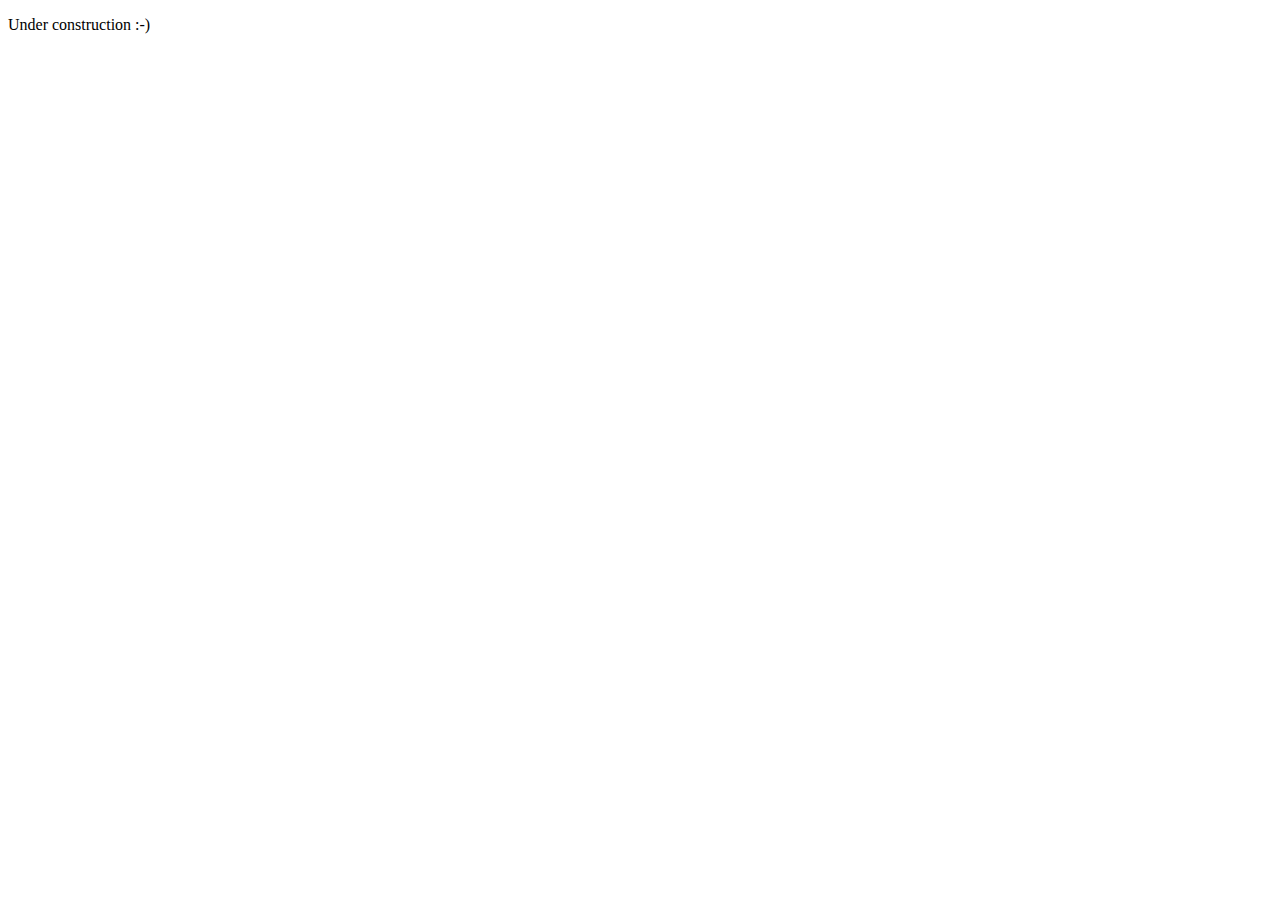
==== index.html @ fe1a8309 "Add construction message" ====
<!DOCTYPE html>
<html lang="en">
<head>
    <meta charset="UTF-8">
    <meta name="viewport" content="width=device-width, initial-scale=1.0">
    <title>Tristan Scott Resume</title>
</head>
<body>
    <p>Under construction :-)</p>
</body>
</html>
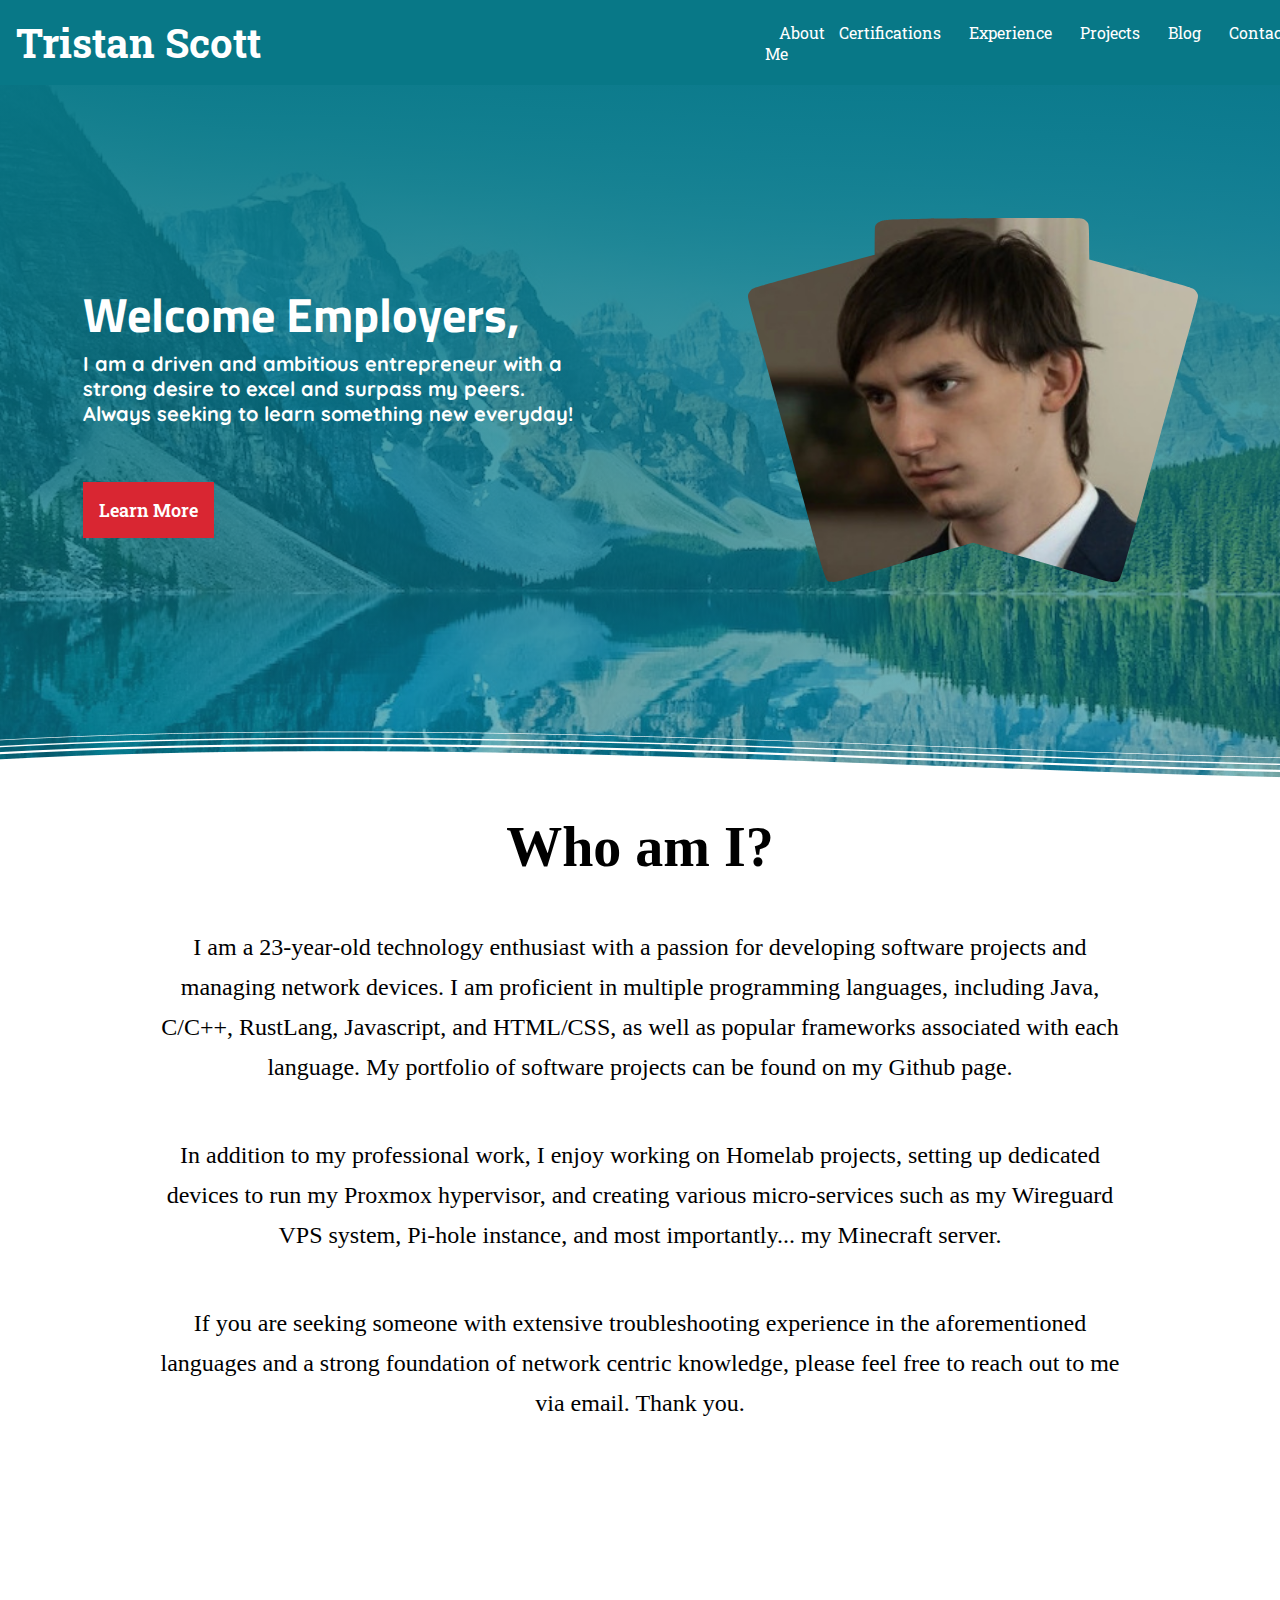
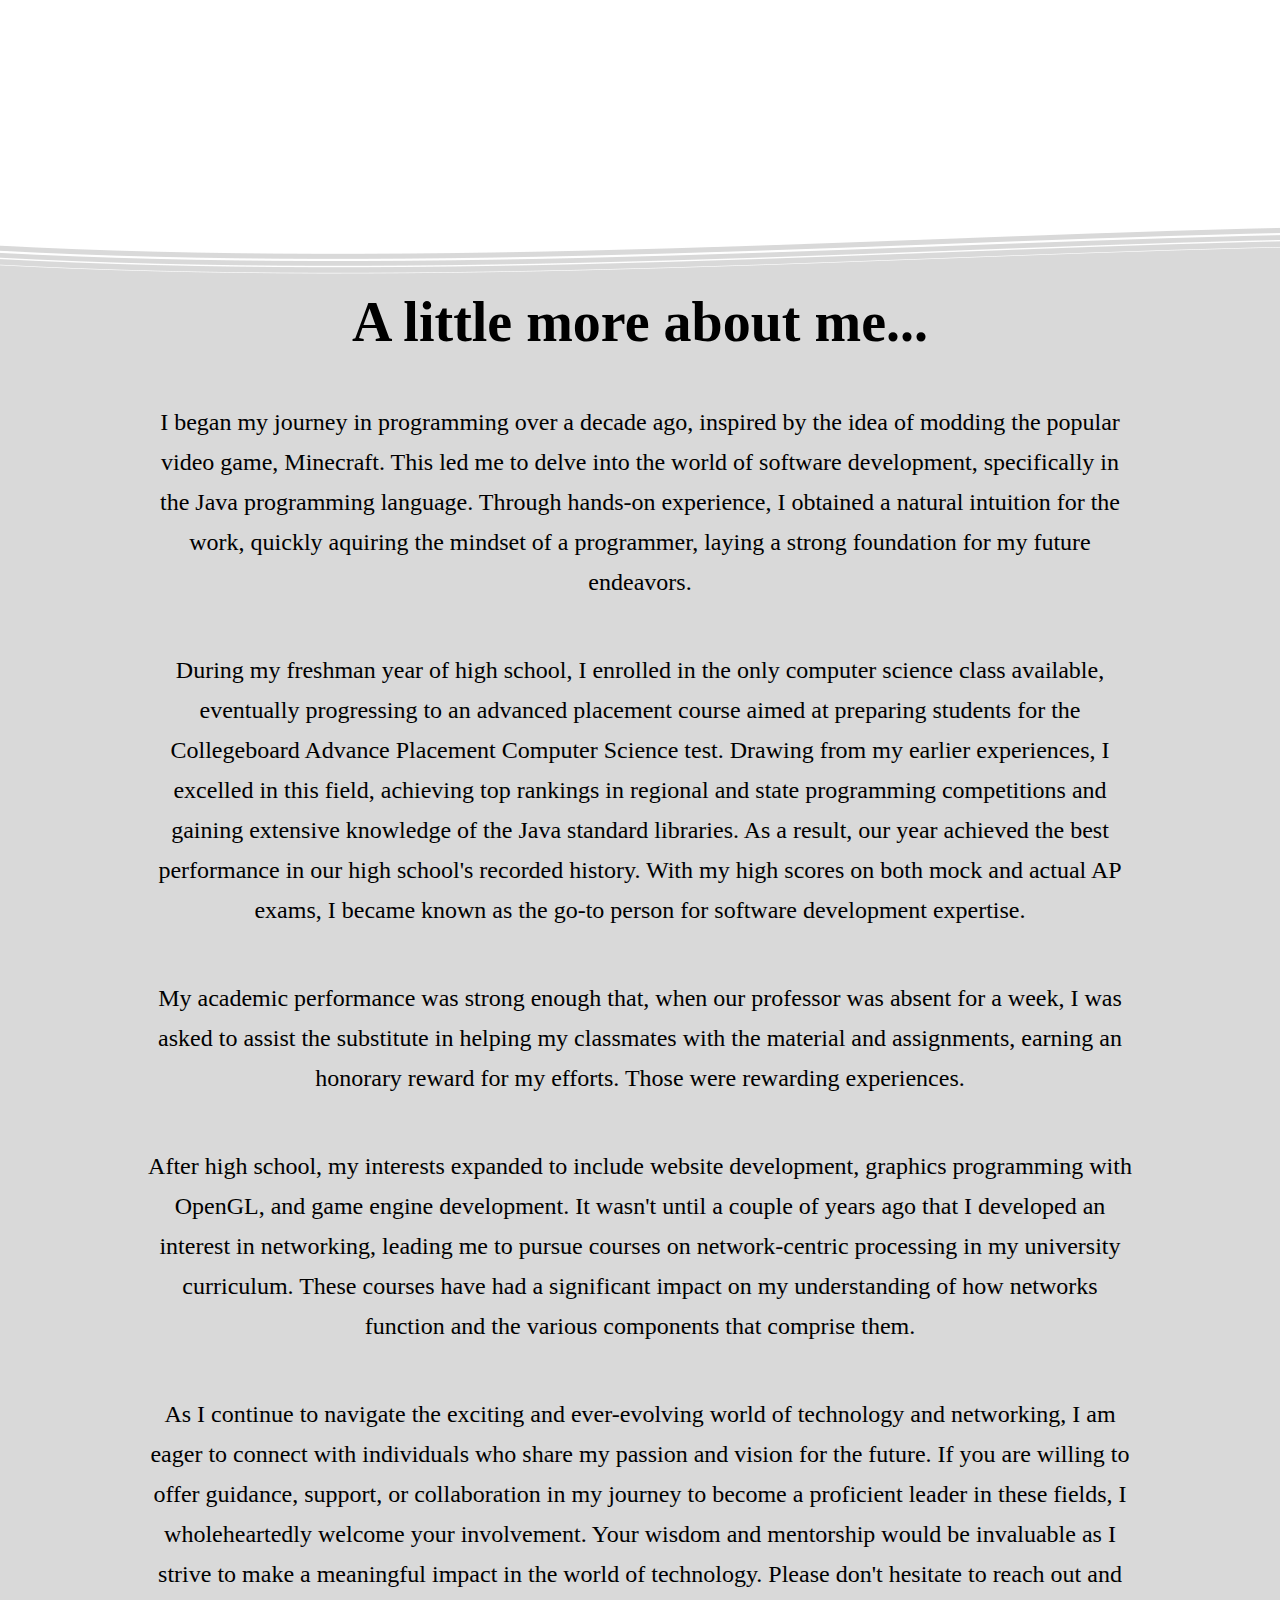
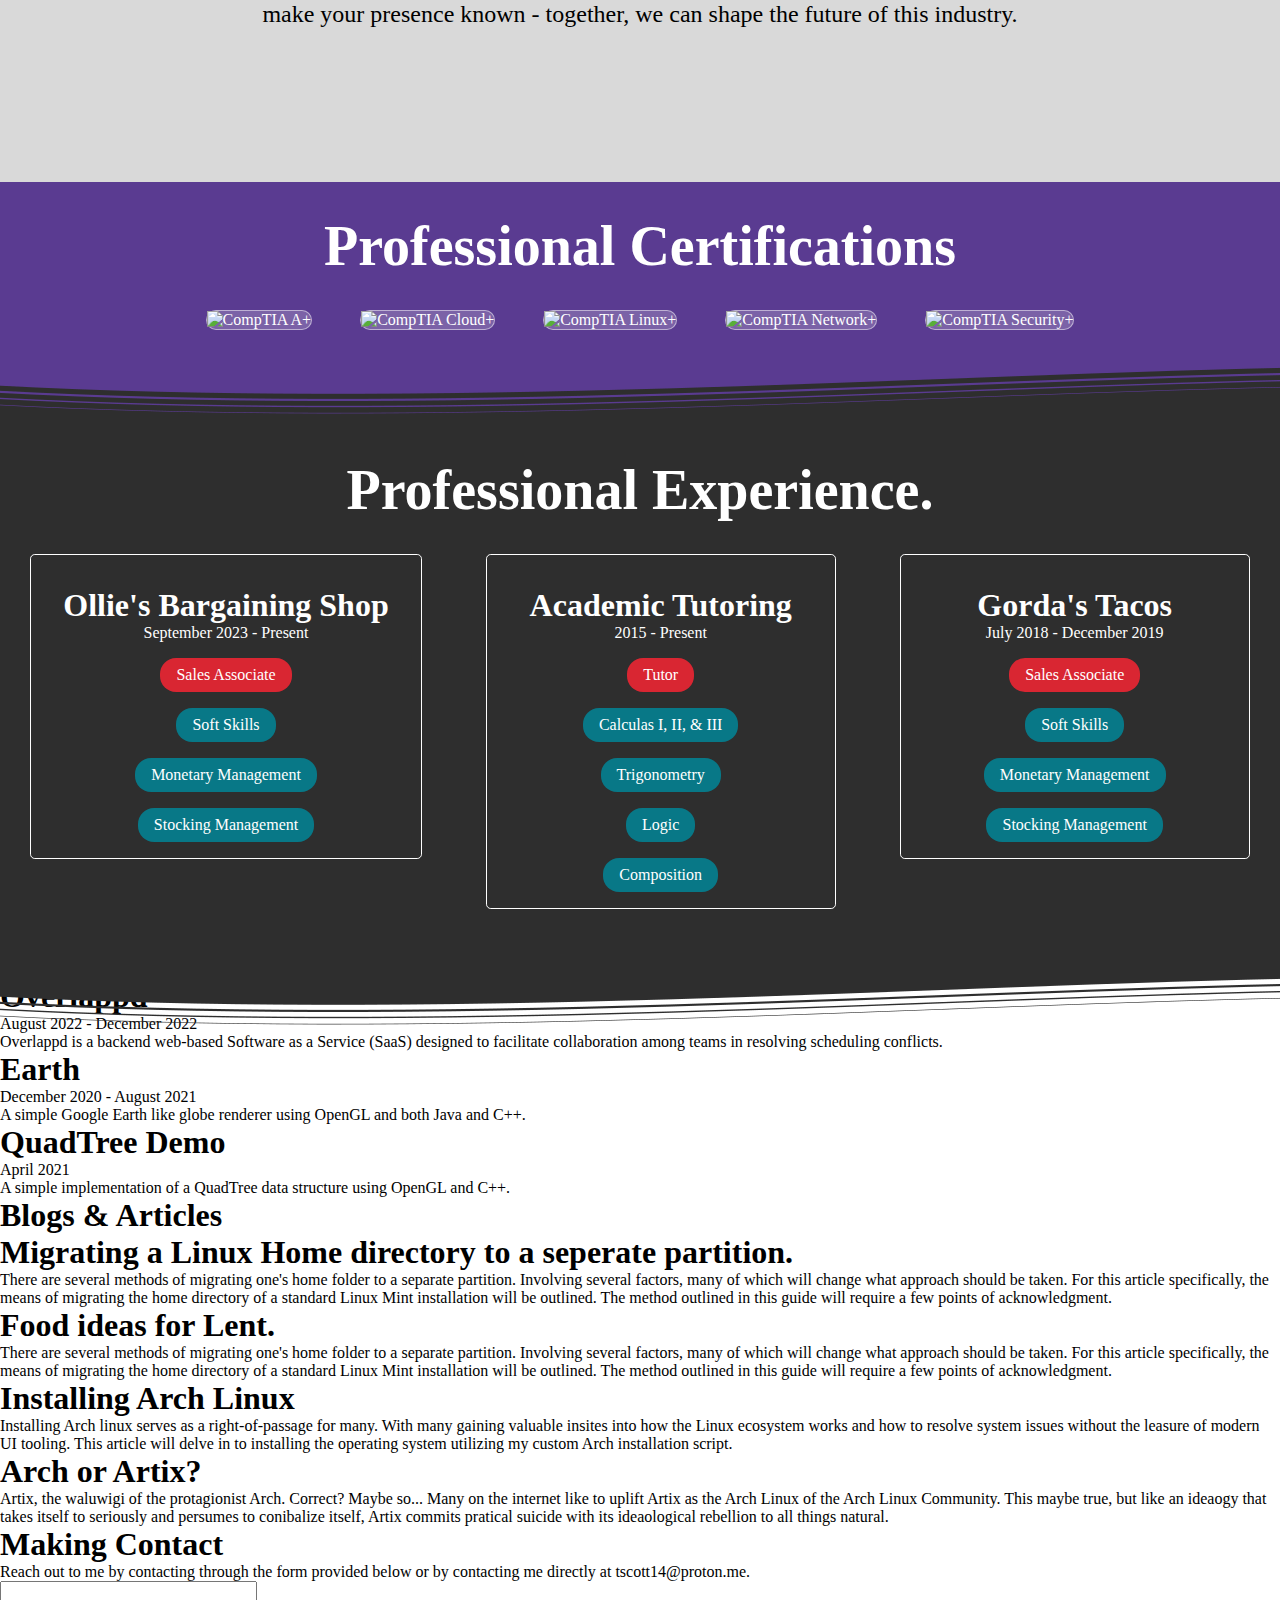
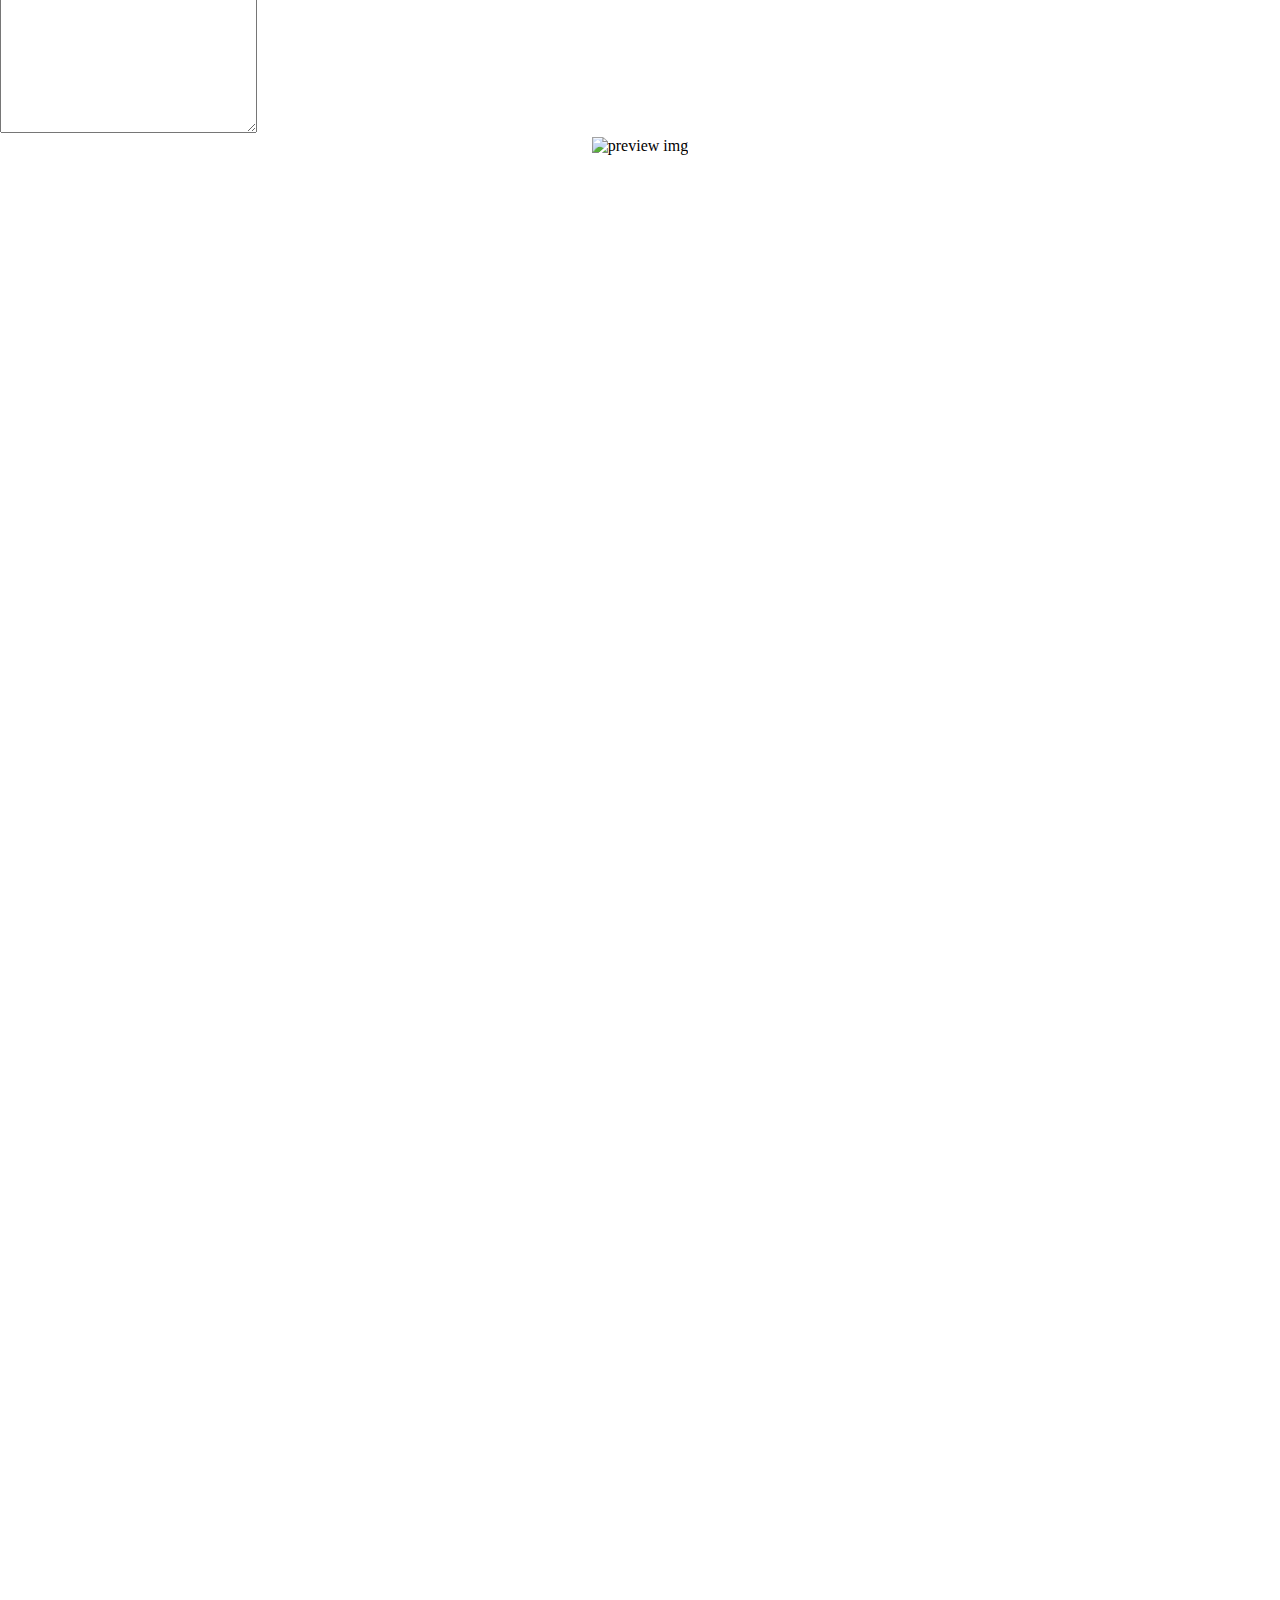
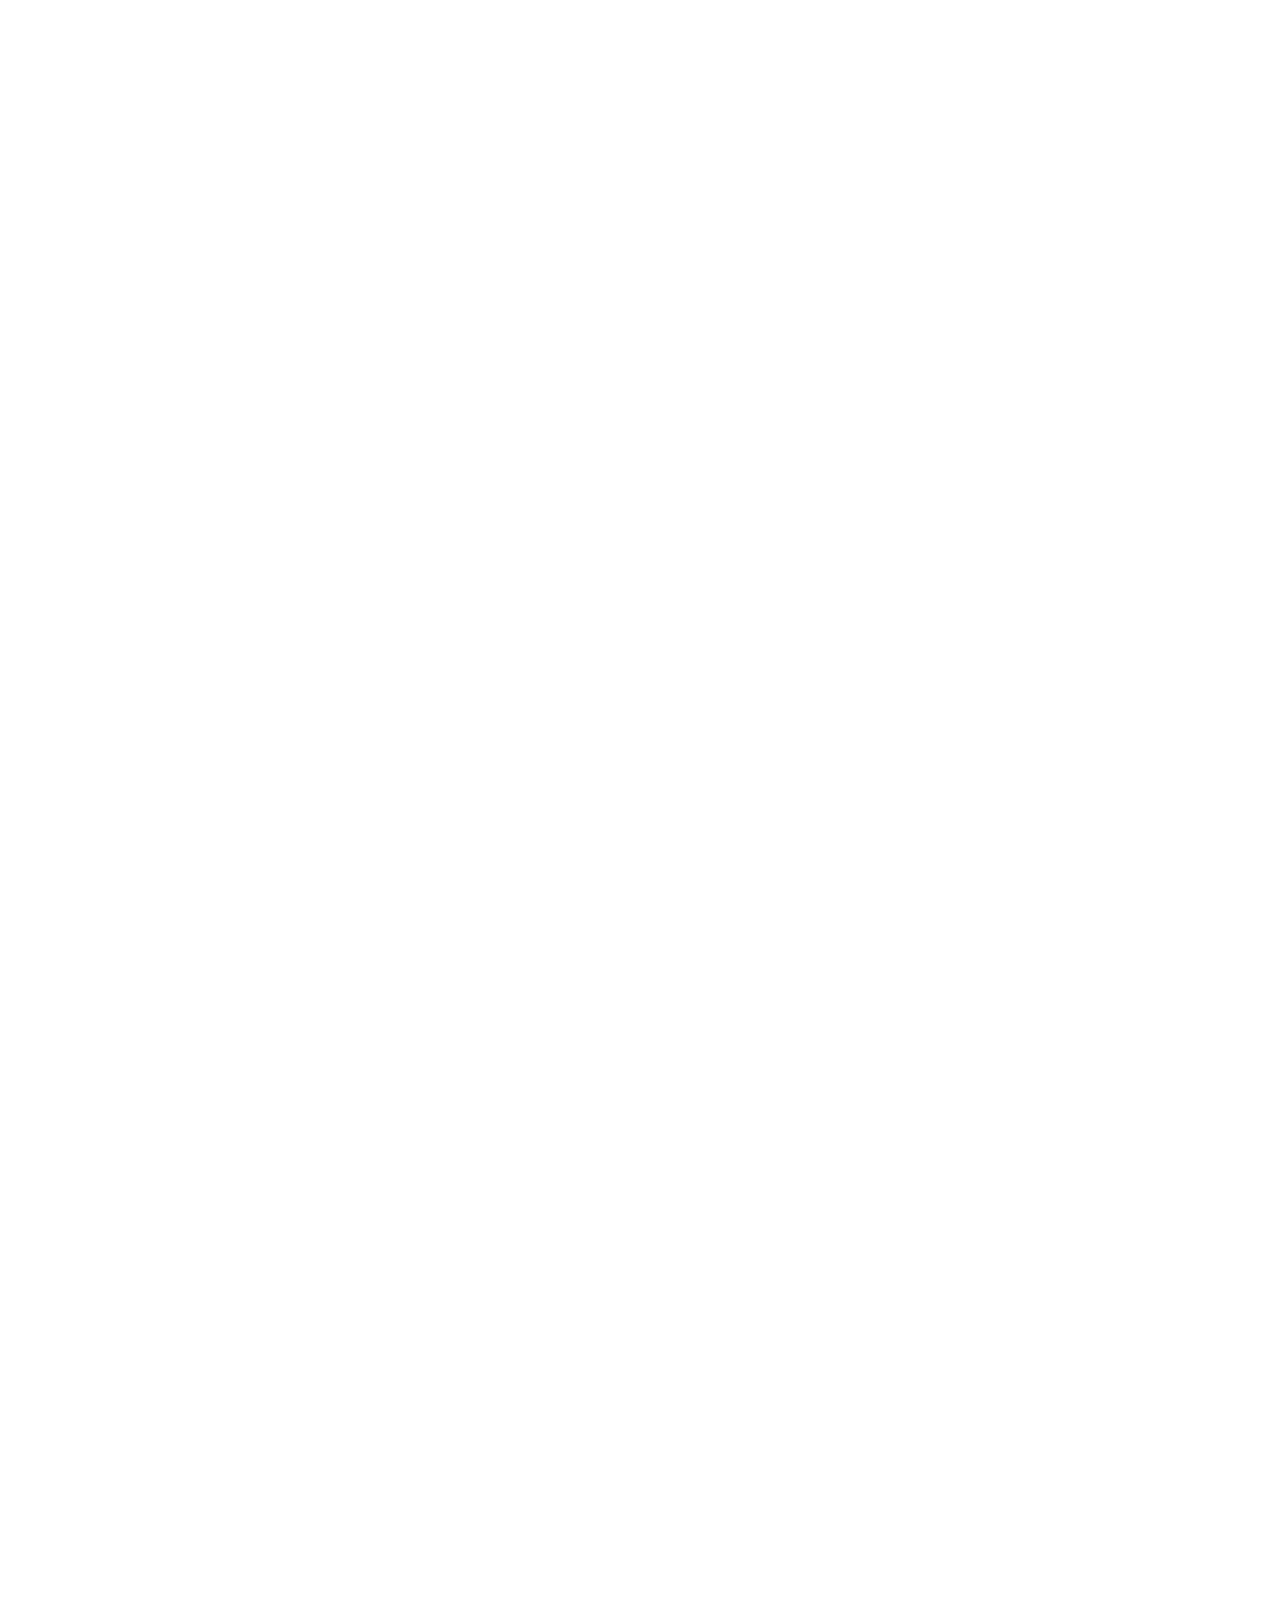
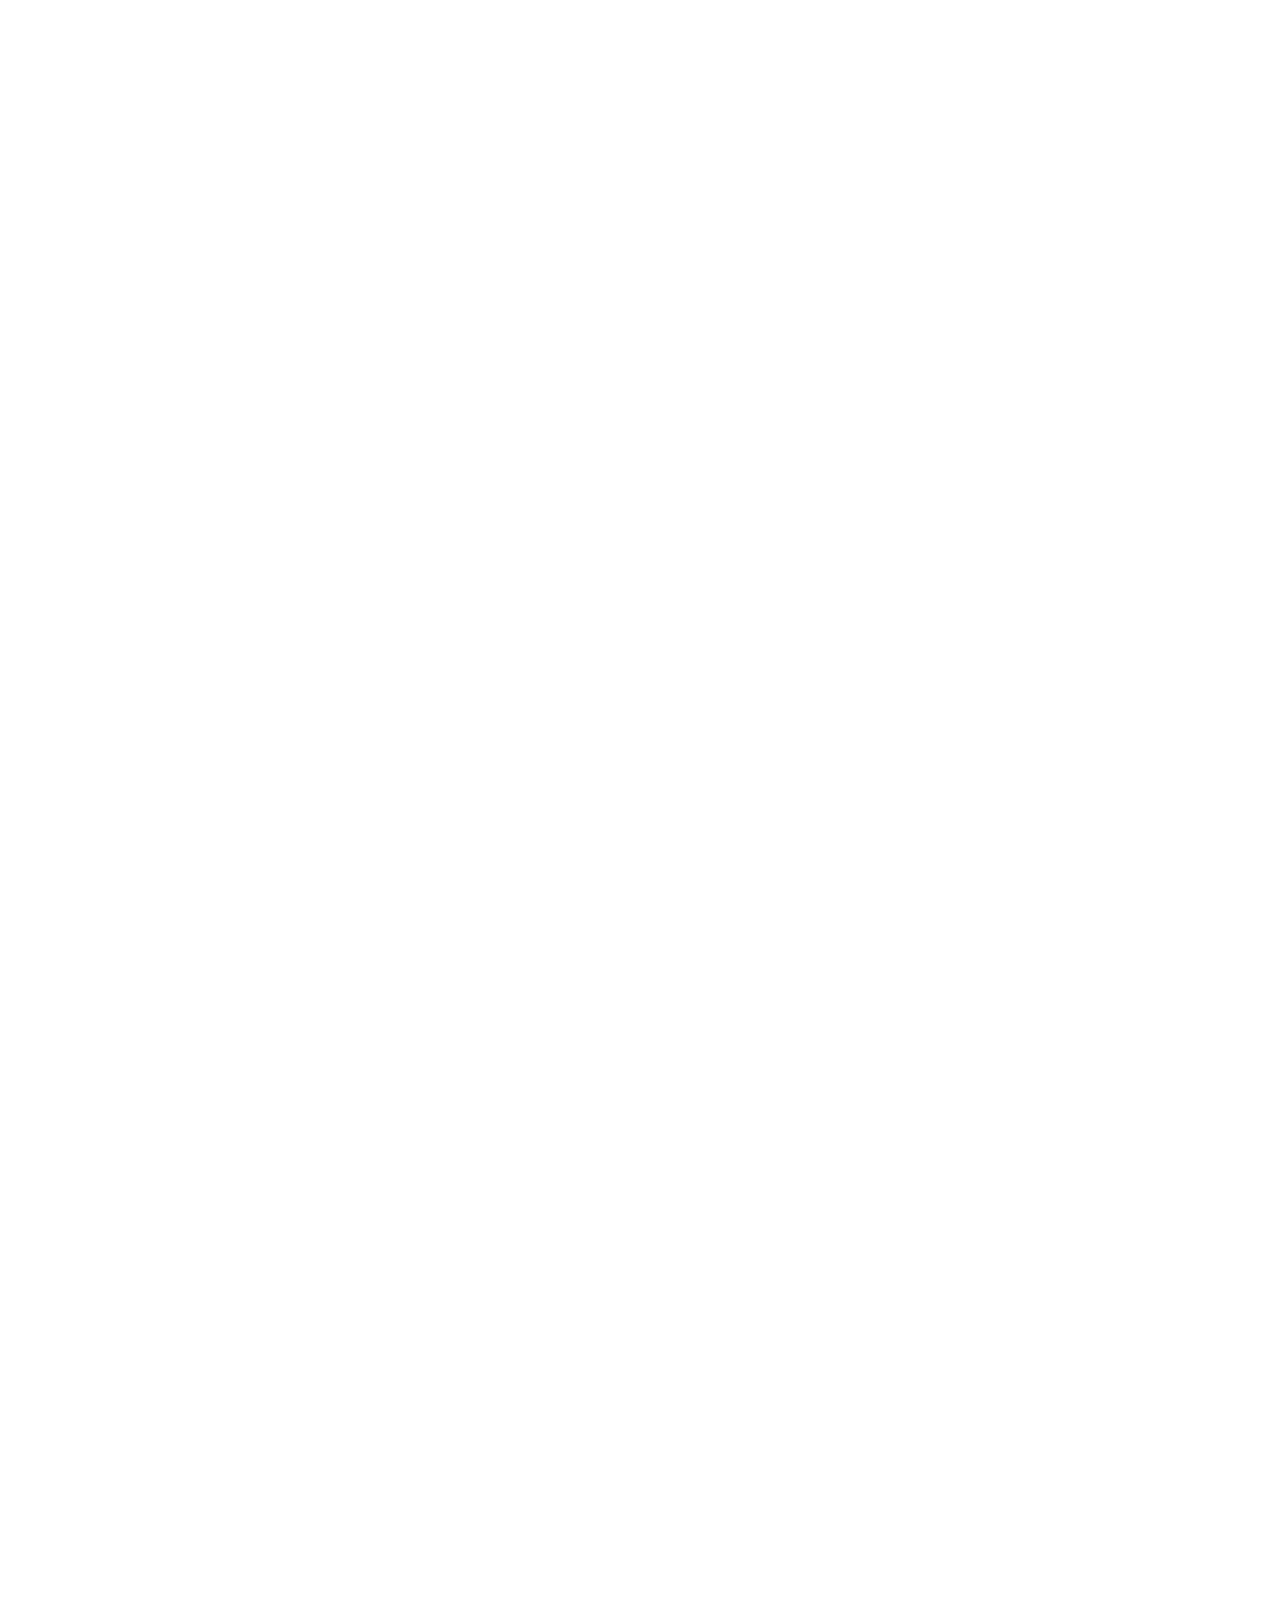
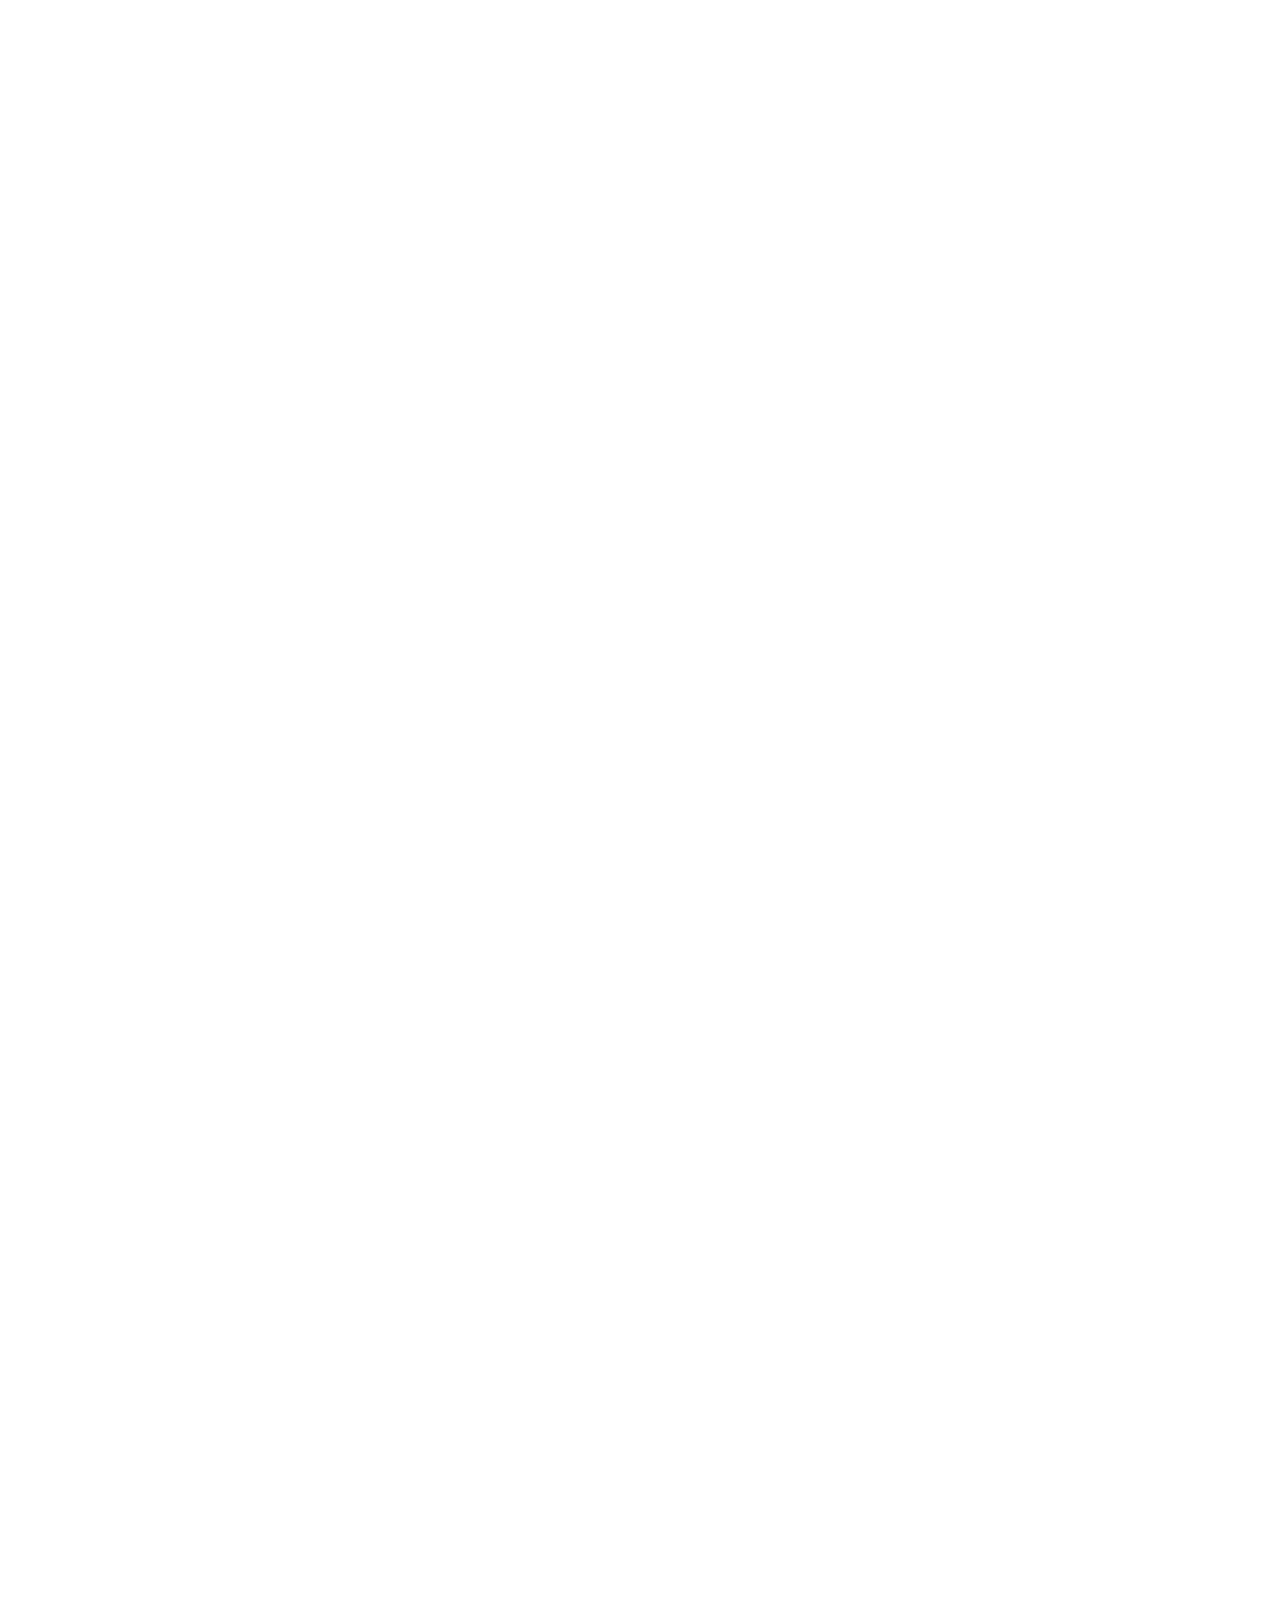
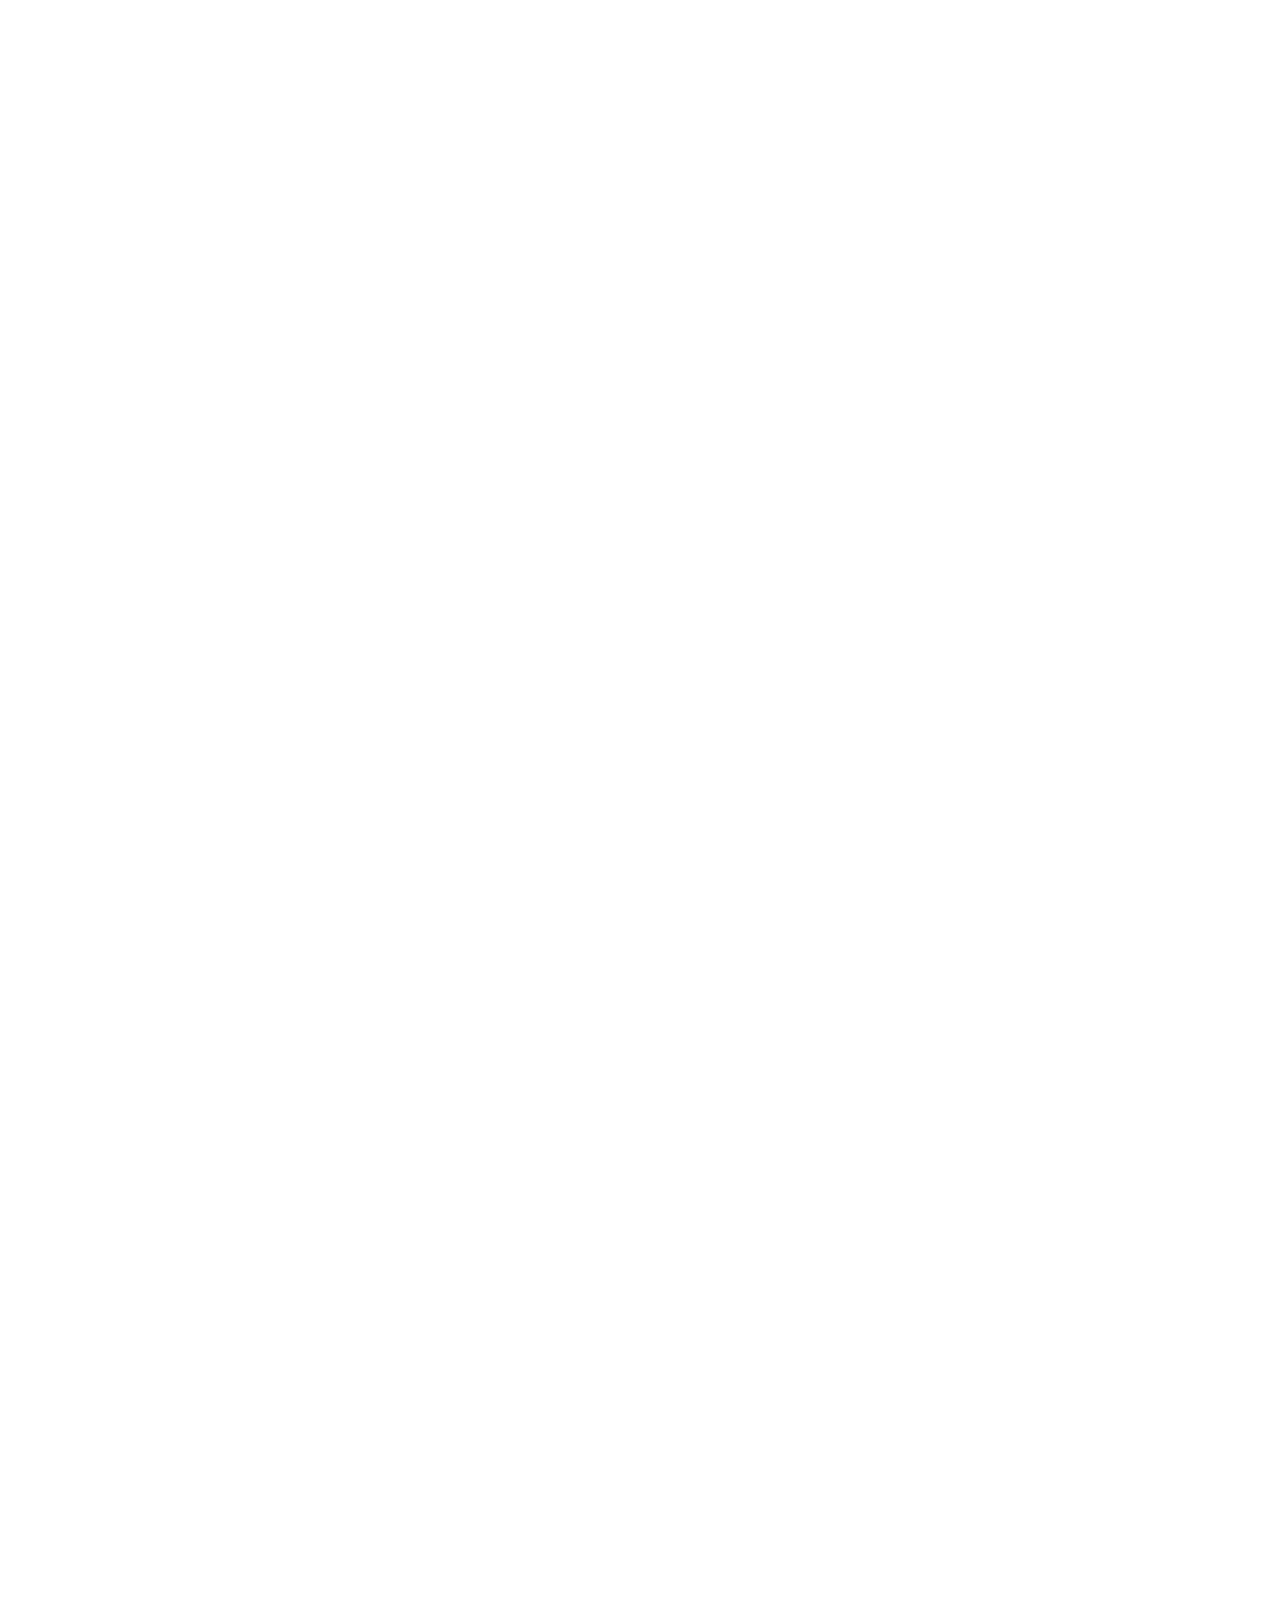
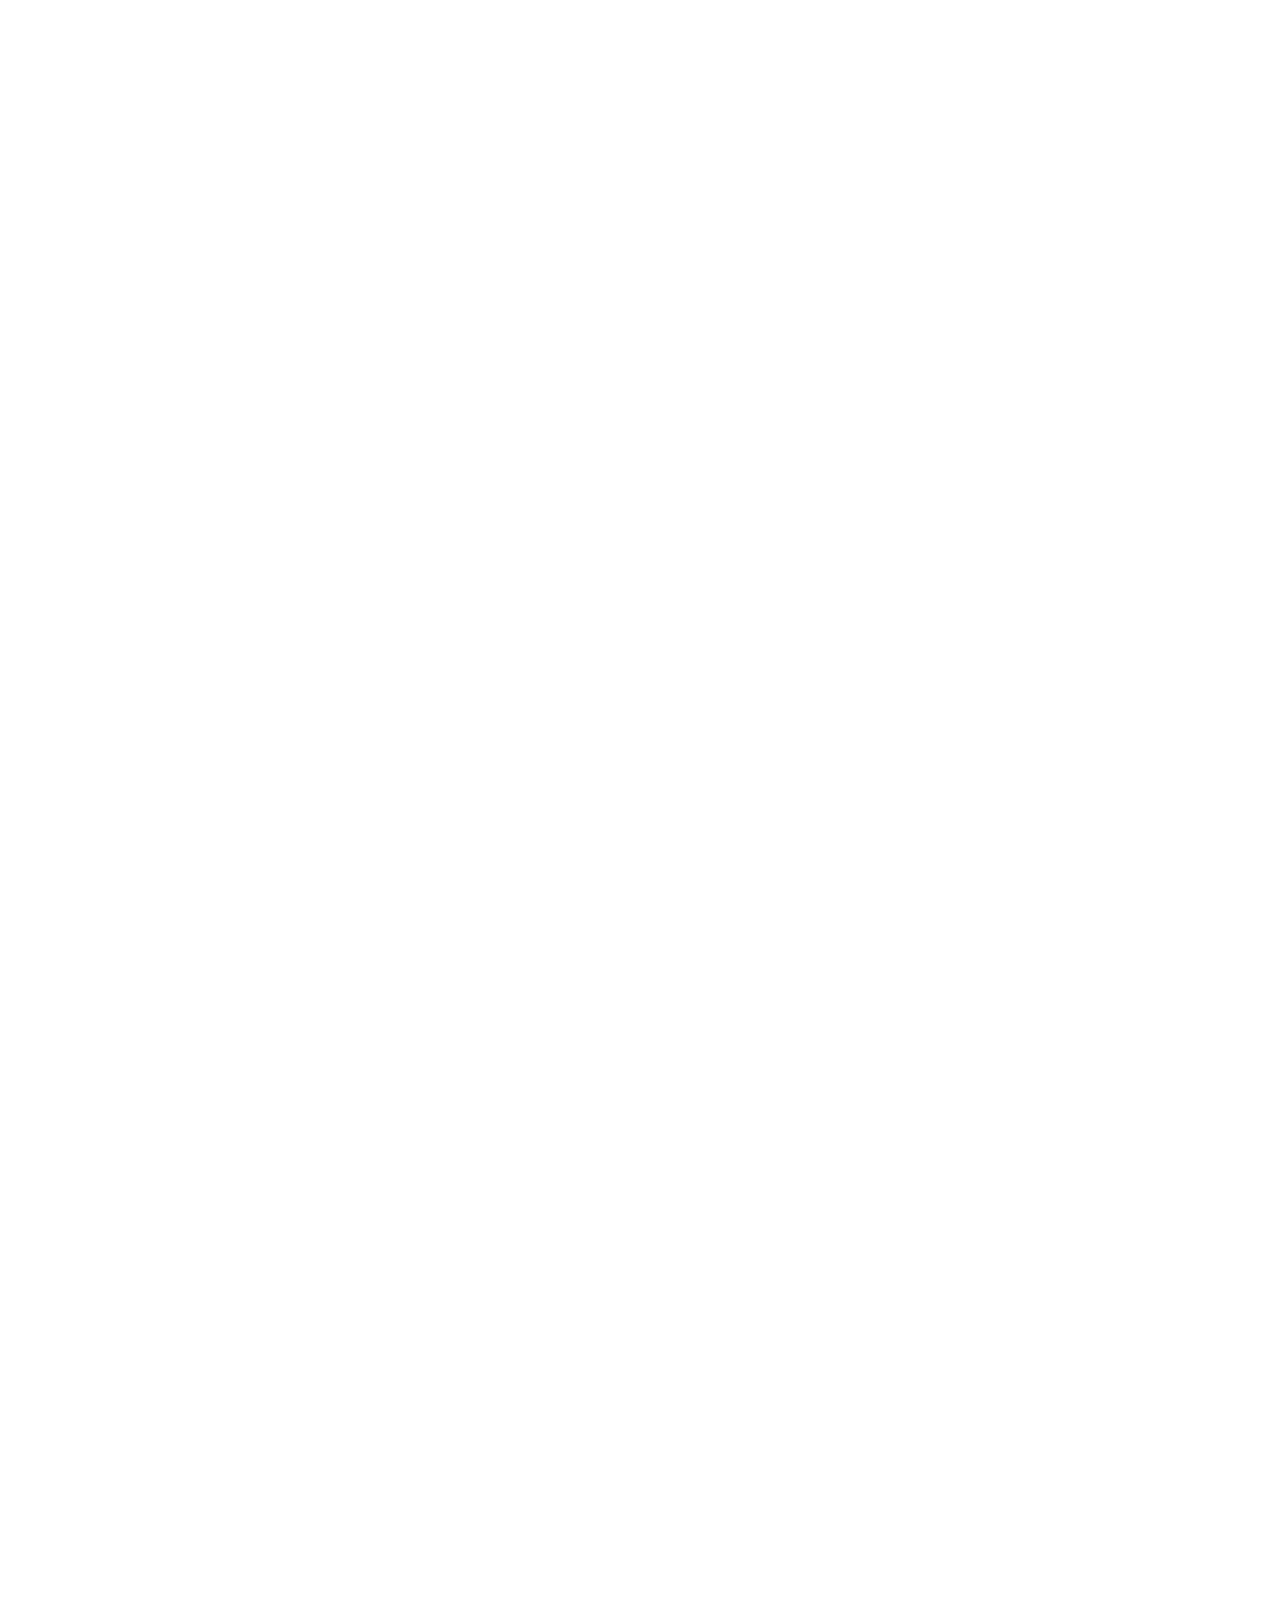
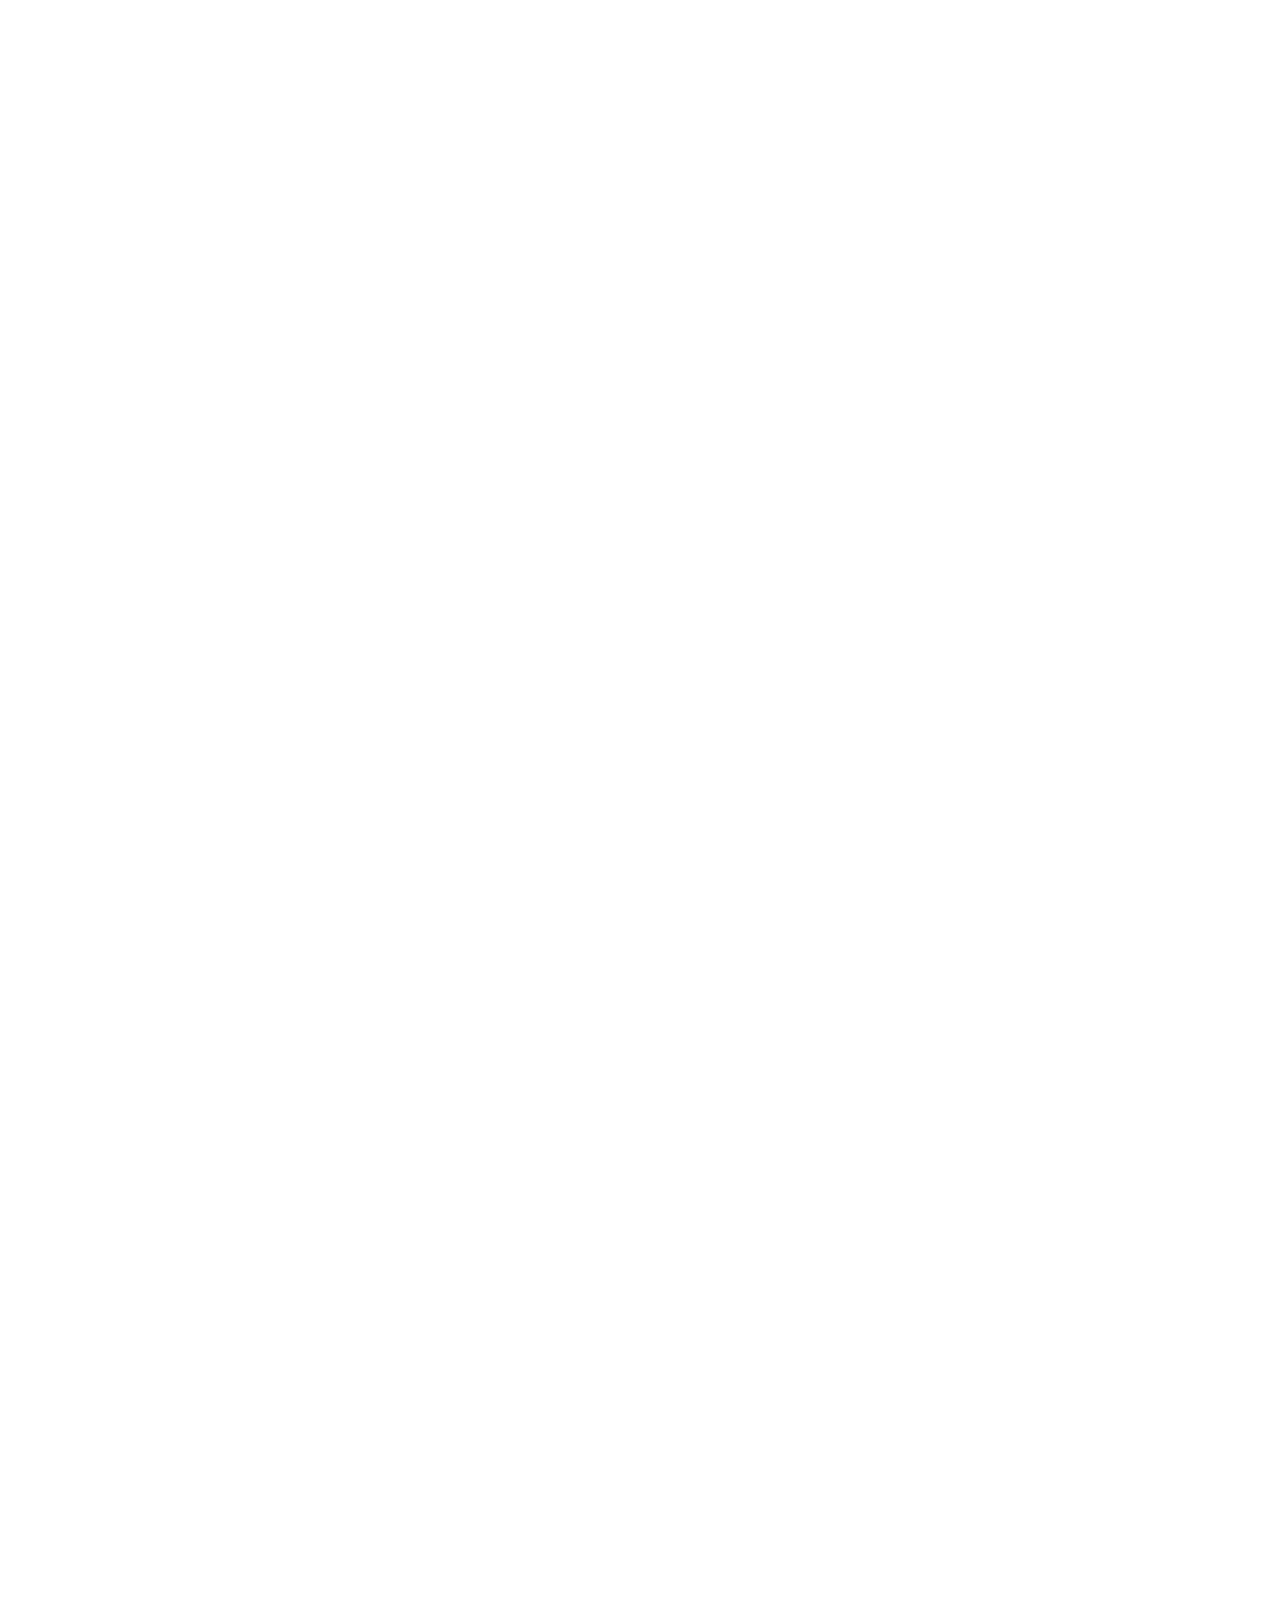
==== commit 01b5c268: "Initialized old resume page." ====
--- a/index.html
+++ b/index.html
@@ -3,9 +3,9 @@
 <head>
     <meta charset="UTF-8">
     <meta name="viewport" content="width=device-width, initial-scale=1.0">
-    <title>Tristan Scott Resume</title>
+    <meta http-equiv="Refresh" content="0; url='./maintenance.html'" />
+    <title>Tristan Scott's Landing-Page</title>
 </head>
 <body>
-    <p>Under construction :-)</p>
 </body>
 </html>